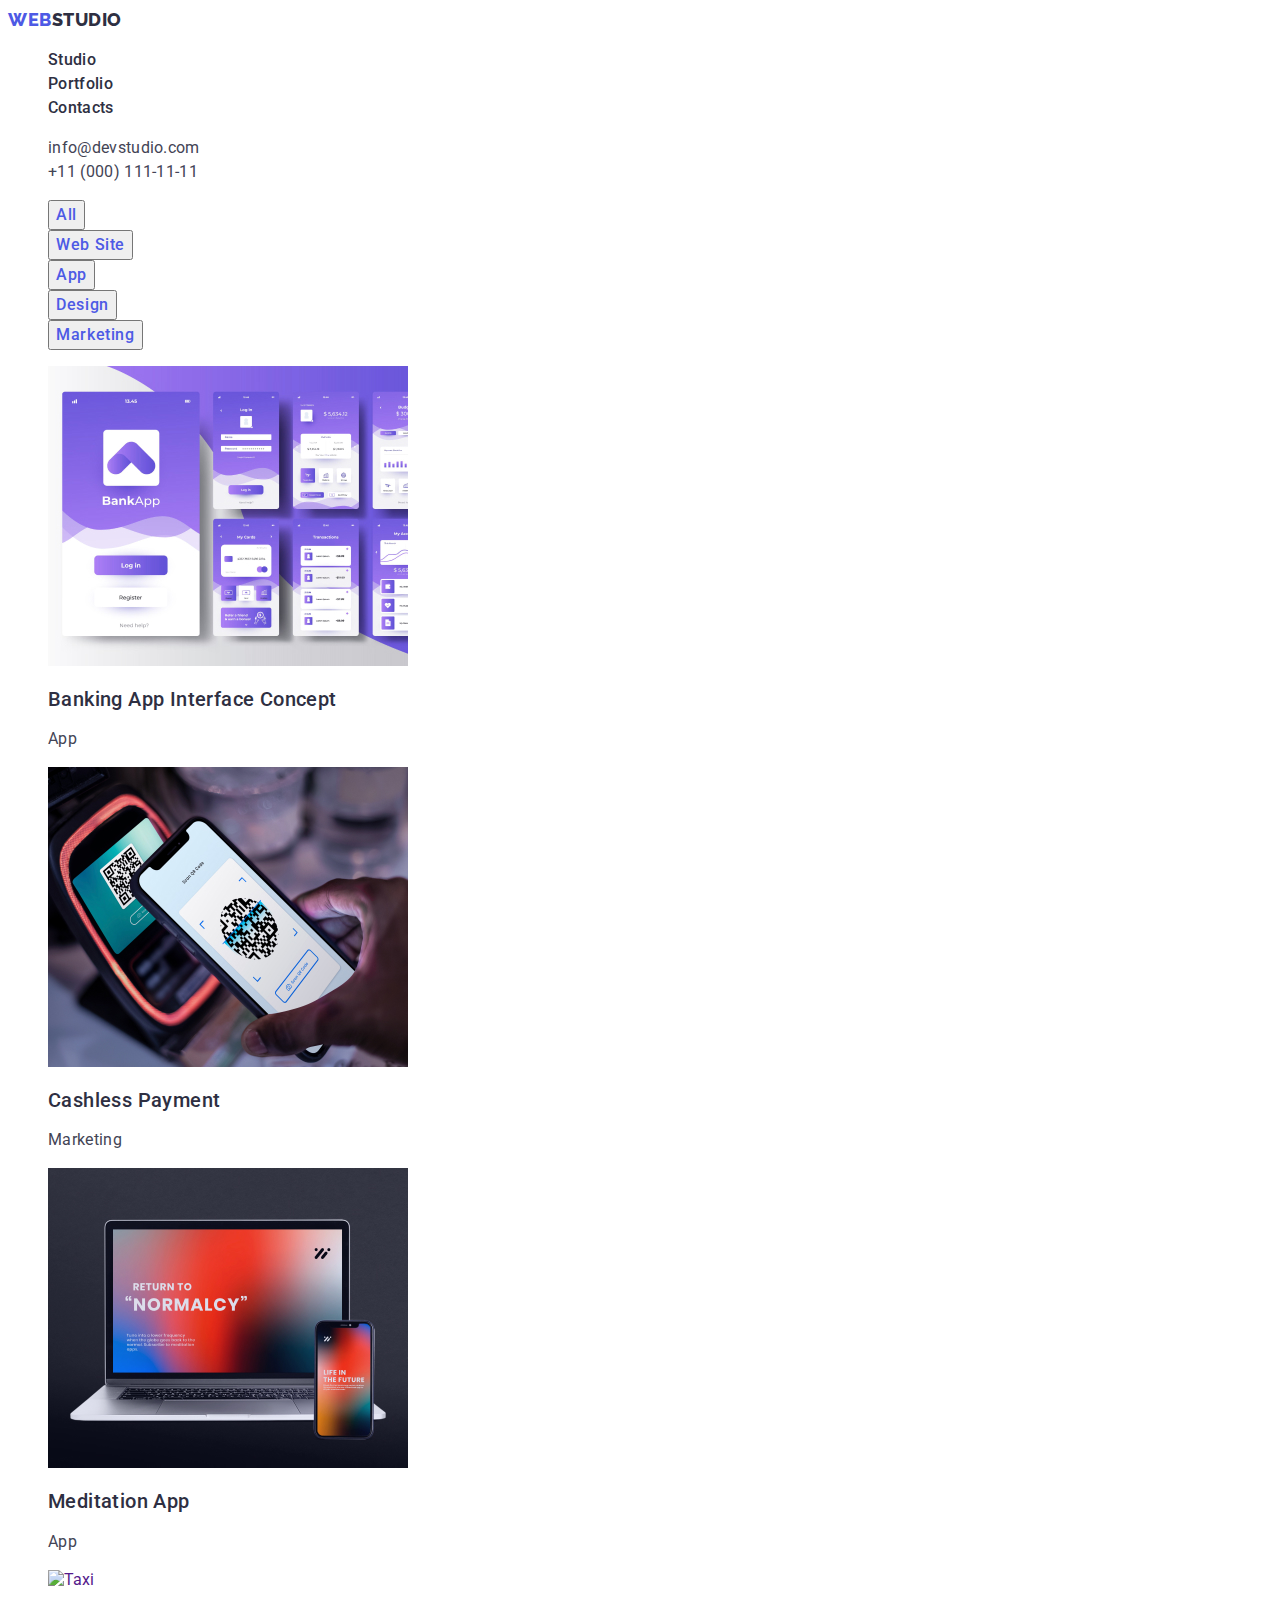
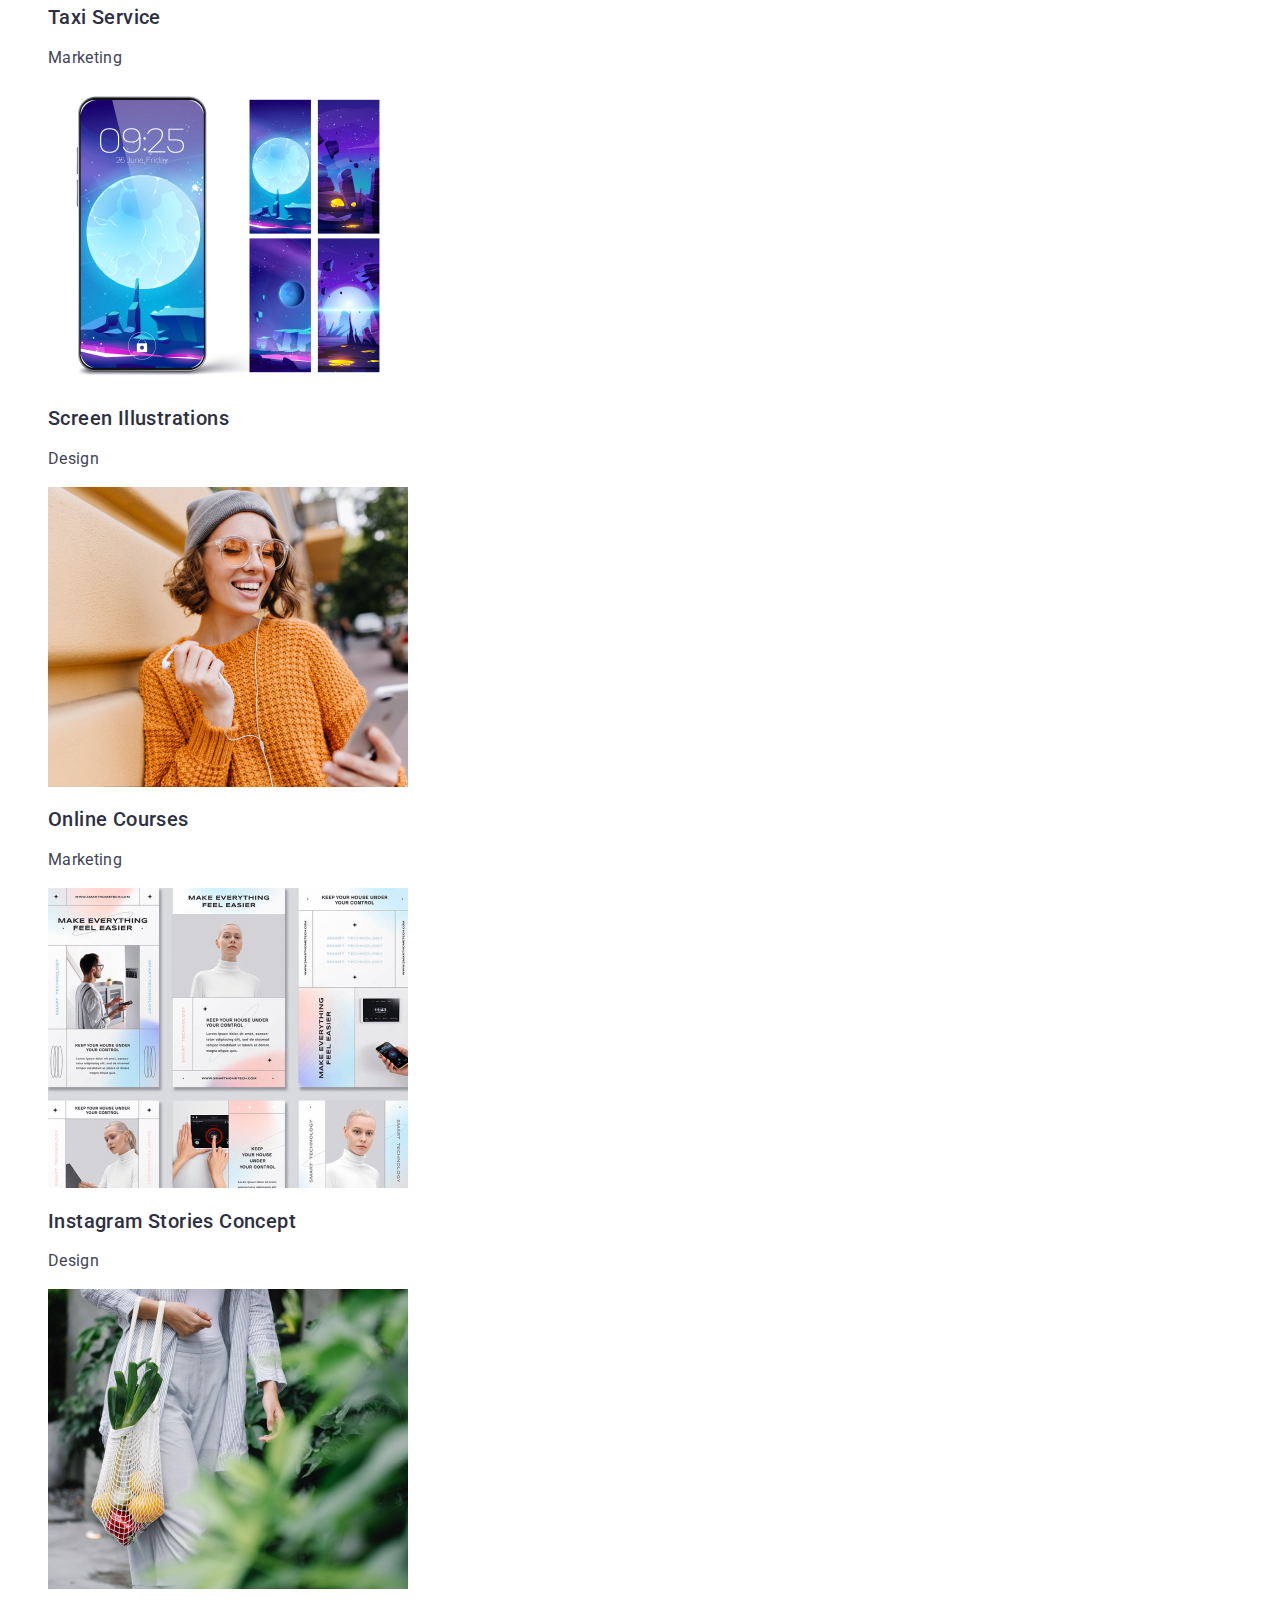
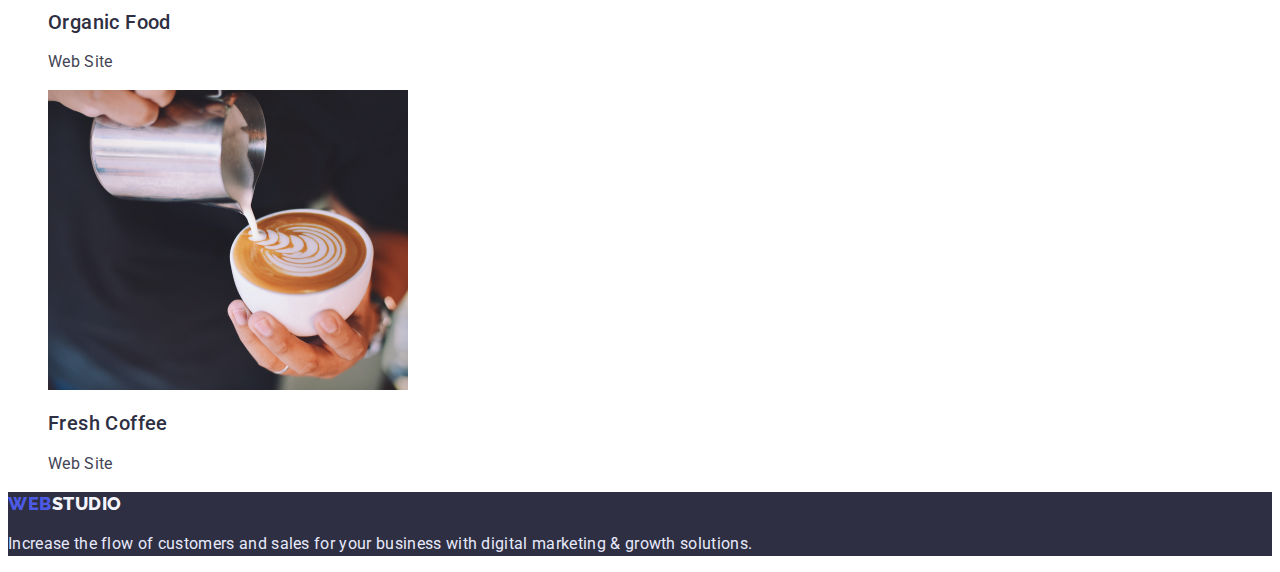
==== portfolio.html @ cca96a0d "fix" ====
<!DOCTYPE html>
<html lang="en">
  <head>
    <meta charset="UTF-8" />
    <meta http-equiv="X-UA-Compatible" content="IE=edge" />
    <meta name="viewport" content="width=device-width, initial-scale=1.0" />
    <title>Document</title>
    <link rel="preconnect" href="https://fonts.googleapis.com" />
    <link rel="preconnect" href="https://fonts.gstatic.com" crossorigin />
    <link
      href="https://fonts.googleapis.com/css2?family=Raleway:wght@800&family=Roboto:wght@400;500;700;900&display=swap"
      rel="stylesheet"
    />
    <link rel="stylesheet" href="./style/portfolio.css" />
  </head>
  <body>
    <header class="page-header">
      <nav class="page-nav">
        <a href="./index.html" class="logo link"
          >Web <span style="color: #2e2f42">Studio</span>
        </a>
        <ul class="menu list">
          <li class="menu-item">
            <a href="" class="menu-link link">Studio</a>
          </li>
          <li class="menu-item">
            <a href="/portfolio.html" class="menu-link link">Portfolio</a>
          </li>
          <li class="menu-item">
            <a href="" class="menu-link link">Contacts</a>
          </li>
        </ul>
      </nav>
      <address class="address">
        <ul class="menu-list list">
          <li class="menu-item">
            <a href="mailto:info@devstudio.com" class="contacts link"
              >info@devstudio.com</a
            >
          </li>
          <li class="menu-item">
            <a href="tel:+110001111111" class="contacts link"
              >+11 (000) 111-11-11</a
            >
          </li>
        </ul>
      </address>
    </header>
    <main>
      <section class="hero">
        <h1 hidden class="main-title">title</h1>
        <ul class="hero-list-btn list">
          <li class="hero-item-btn">
            <button class="modal-btn" type="button">All</button>
          </li>
          <li class="hero-item-btn">
            <button class="modal-btn" type="button">Web Site</button>
          </li>
          <li class="hero-item-btn">
            <button class="modal-btn" type="button">App</button>
          </li>
          <li class="hero-item-btn">
            <button class="modal-btn" type="button">Design</button>
          </li>
          <li class="hero-item-btn">
            <button class="modal-btn" type="button">Marketing</button>
          </li>
        </ul>
        <ul class="hero-list list">
          <li class="hero-item">
            <a href="" class="link">
              <img
                src="./images/aplications/img.jpg"
                alt="Interface content"
                width="360"
                height="300"
              />
              <h2 class="hero-title">Banking App Interface Concept</h2>
              <p class="hero-text">App</p>
            </a>
          </li>
          <li class="hero-item">
            <a href="" class="link">
              <img
                src="./images/aplications/img1.jpg"
                alt="Cashless Payment"
                width="360"
                height="300"
              />
              <h2 class="hero-title">Cashless Payment</h2>
              <p class="hero-text">Marketing</p>
            </a>
          </li>
          <li class="hero-item">
            <a href="" class="link">
              <img
                src="./images/aplications/img3.jpg"
                alt="Meditaion"
                width="360"
                height="300"
              />
              <h2 class="hero-title">Meditation App</h2>
              <p class="hero-text">App</p>
            </a>
          </li>
        </ul>
        <ul class="hero-list list">
          <li class="hero-item">
            <a href="" class="link">
              <img
                src="./images/aplications2/img1.jpg"
                alt="Taxi"
                width="360"
                height="300"
              />
              <h2 class="hero-title">Taxi Service</h2>
              <p class="hero-text">Marketing</p>
            </a>
          </li>
          <li class="hero-item">
            <a href="" class="link">
              <img src="./images/aplications2/img2.jpg" alt=" Screen
              illustrations" width="360" height="300" / class="hero-title">

              <h2 class="hero-title">Screen Illustrations</h2>
              <p class="hero-text">Design</p>
            </a>
          </li>
          <li class="hero-item">
            <a href="" class="link">
              <img
                src="./images/aplications2/img.jpg"
                alt="Online Courses"
                width="360"
                height="300"
              />
              <h2 class="hero-title">Online Courses</h2>
              <p class="hero-text">Marketing</p>
            </a>
          </li>
        </ul>
        <ul class="hero-list list">
          <li class="hero-item">
            <a href="" class="link">
              <img
                src="./images/aplications3/img1.jpg"
                alt="Instagram Stories"
                width="360"
                height="300"
              />
              <h2 class="hero-title">Instagram Stories Concept</h2>
              <p class="hero-text">Design</p>
            </a>
          </li>
          <li class="hero-item">
            <a href="" class="link">
              <img
                src="./images/aplications3/img.jpg"
                alt="Organic Food"
                width="360"
                height="300"
              />
              <h2 class="hero-title">Organic Food</h2>
              <p class="hero-text">Web Site</p>
            </a>
          </li>
          <li class="hero-item">
            <a href="" class="link">
              <img
                src="./images/aplications3/img3.jpg"
                alt="Fresh Coffee"
                width="360"
                height="300"
              />
              <h2 class="hero-title">Fresh Coffee</h2>
              <p class="hero-text">Web Site</p>
            </a>
          </li>
        </ul>
      </section>
    </main>
    <footer class="footer">
      <a href="./index.html" class="logo link"
        >Web<span style="color: #f4f4fd">Studio</span></a
      >
      <p class="footer-text">
        Increase the flow of customers and sales for your business with digital
        marketing & growth solutions.
      </p>
    </footer>
  </body>
</html>
---- style/portfolio.css ----
body {
  font-family: "Roboto", sans-serif;
  color: #434455;

}

.list {
  list-style: none;
}

.link {
  text-decoration: none;
}

:root {
  --hover-color: #404BBF;
}

/* =========HEADER======= */

.logo {
  font-family: 'Raleway';
  font-style: normal;
  font-weight: 800;
  font-size: 18px;
  line-height: 1.33;
  display: flex;
  align-items: center;
  letter-spacing: 0.03em;
  text-transform: uppercase;
  color: #4D5AE5;
}

.menu-link {
  font-style: normal;
  font-weight: 500;
  font-size: 16px;
  line-height: 1.5;
  letter-spacing: 0.02em;
  color: #2E2F42;
}

.menu-link:hover,
.menu-link:focus {
  color: var(--hover-color);
}

.contacts {
  font-style: normal;
  font-weight: 400;
  font-size: 16px;
  line-height: 1.5;
  letter-spacing: 0.02em;
  color: #434455;
}

.contacts:hover,
.contacts:focus {
  color: var(--hover-color);
}

/* ========HERO======== */
.modal-btn {
  font-family: "Roboto", sans-serif;
  font-style: normal;
  font-weight: 500;
  font-size: 16px;
  line-height: 1.5;
  display: flex;
  align-items: center;
  text-align: center;
  letter-spacing: 0.04em;
  color: #4D5AE5;
  cursor: pointer;
}

.modal-btn:hover,
.modal-btn:focus {
  background: #404BBF;
  box-shadow: 0px 3px 1px rgba(0, 0, 0, 0.1), 0px 2px 1px rgba(0, 0, 0, 0.08), 0px 2px 2px rgba(0, 0, 0, 0.12);
  border-radius: 4px;

}

/* ========ABOUT======== */

.hero-title {
  font-style: normal;
  font-weight: 500;
  font-size: 20px;
  line-height: 1.2;
  letter-spacing: 0.02em;
  color: #2E2F42;
}

.hero-text {
  font-style: normal;
  font-weight: 400;
  font-size: 16px;
  line-height: 1.5;
  letter-spacing: 0.02em;
  color: #434455;
}

/* ========FOOTER======== */
.footer {
  background-color: #2E2F42;
  ;
}

.footer-text {
  font-style: normal;
  font-weight: 400;
  font-size: 16px;
  line-height: 1.5;
  letter-spacing: 0.02em;
  color: #E7E9FC;
}
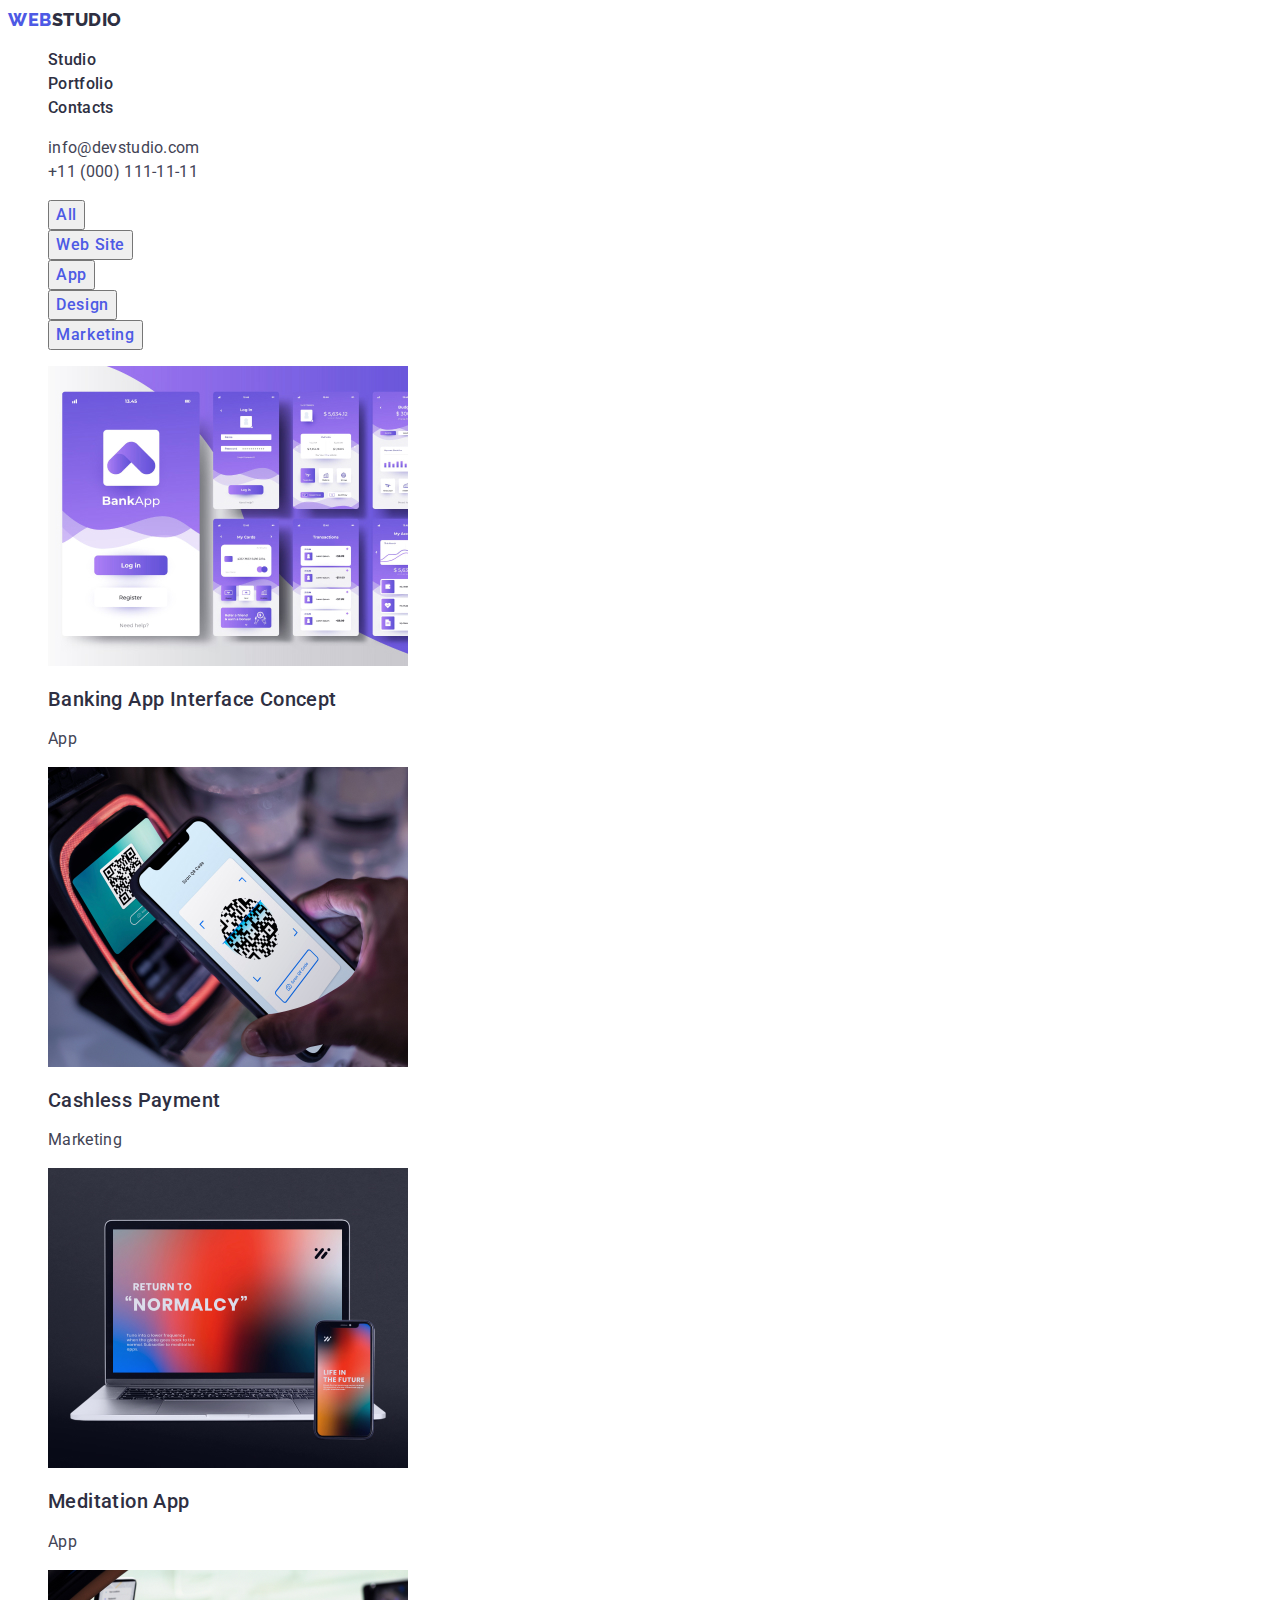
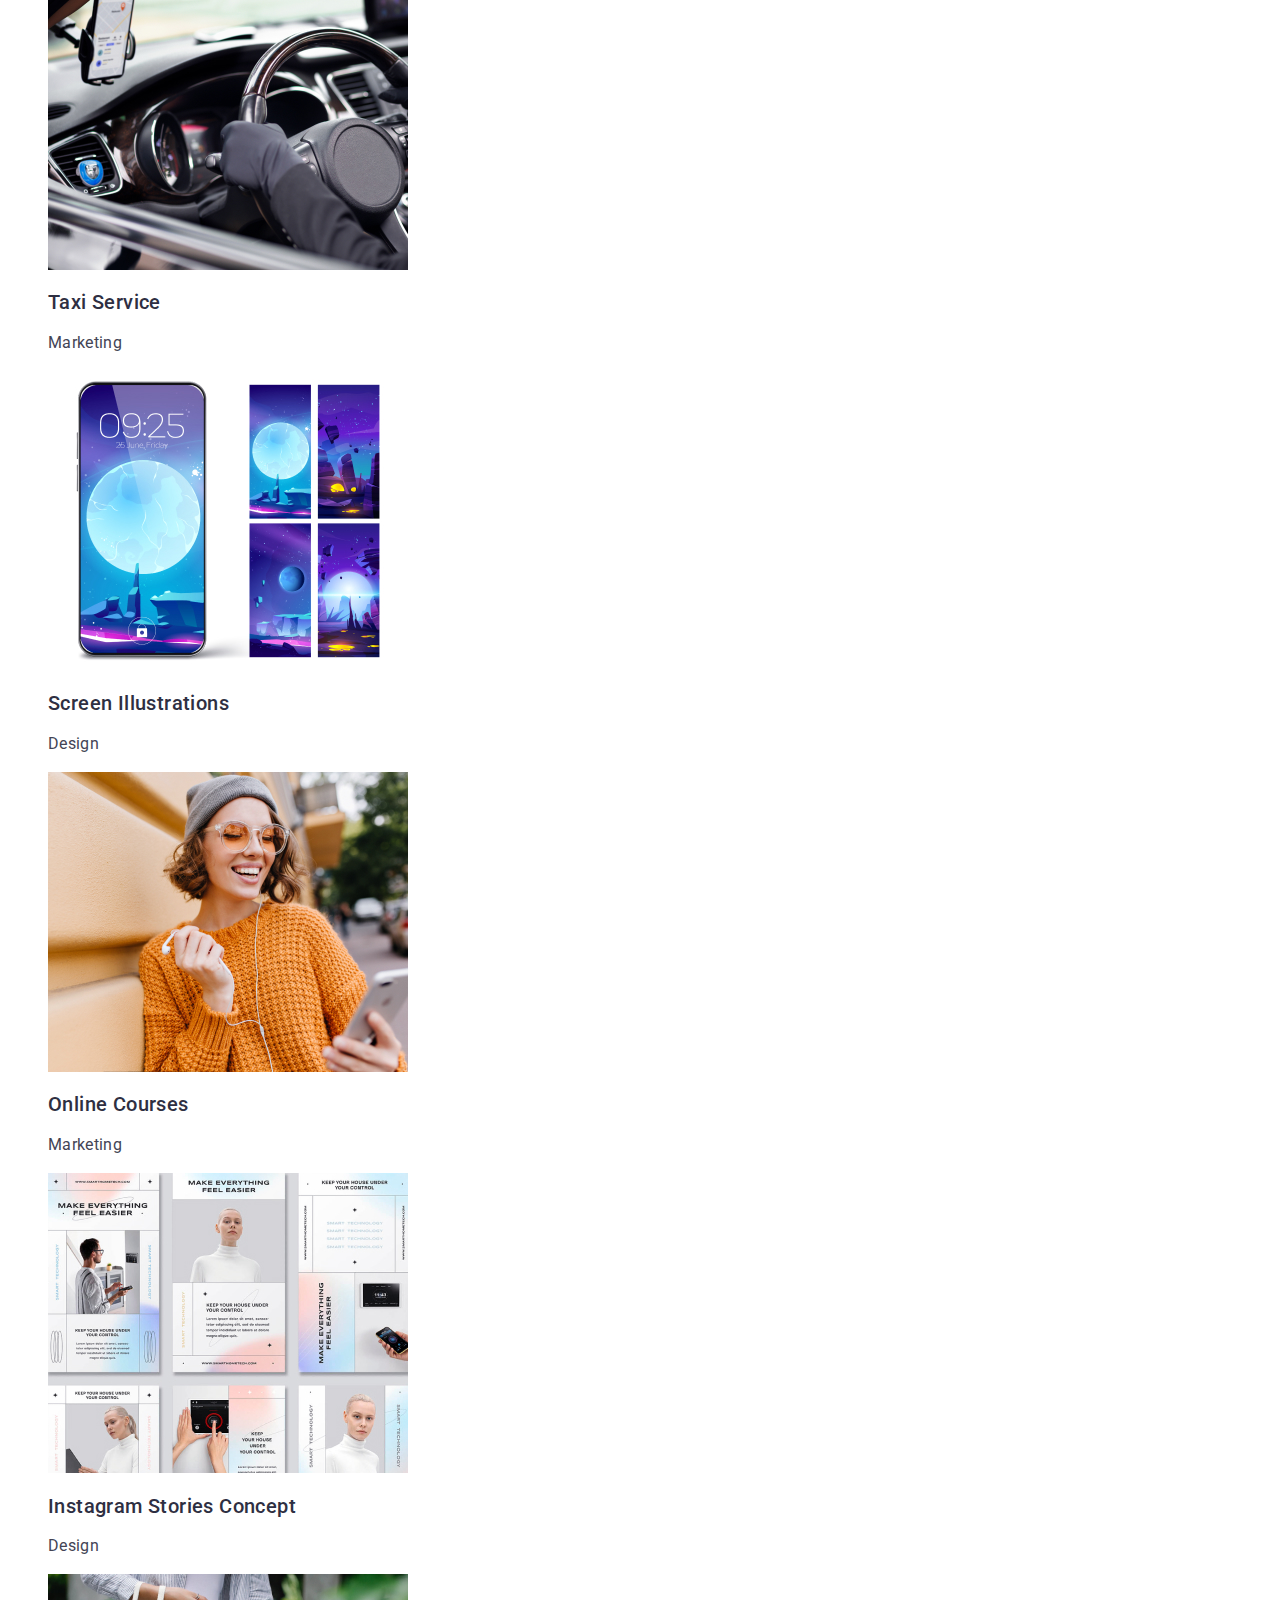
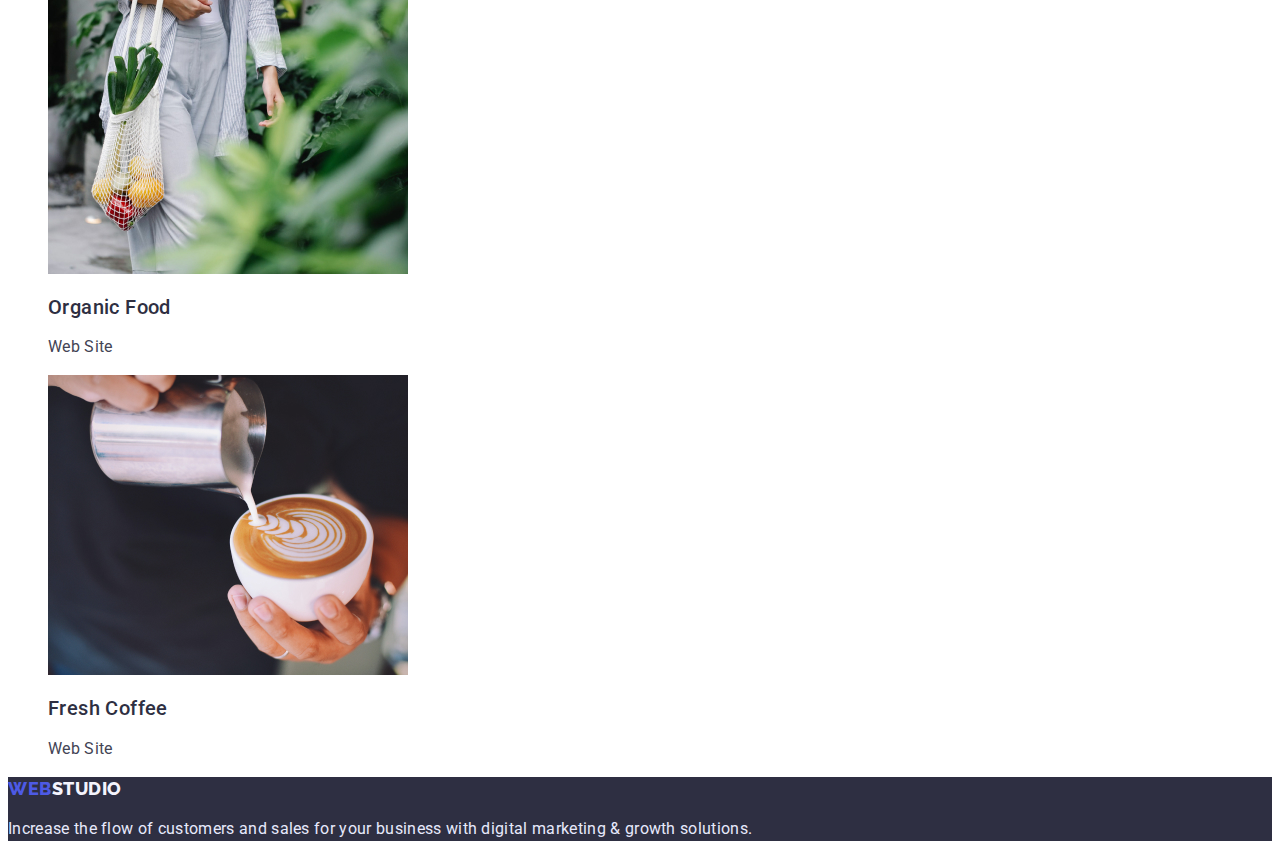
==== commit f69d1e60: "fix" ====
--- a/portfolio.html
+++ b/portfolio.html
@@ -109,7 +109,7 @@
             <a href="" class="link">
               <img
                 src="./images/aplications2/img1.jpg"
-                alt="Taxi"
+                alt="Meditaion"
                 width="360"
                 height="300"
               />
